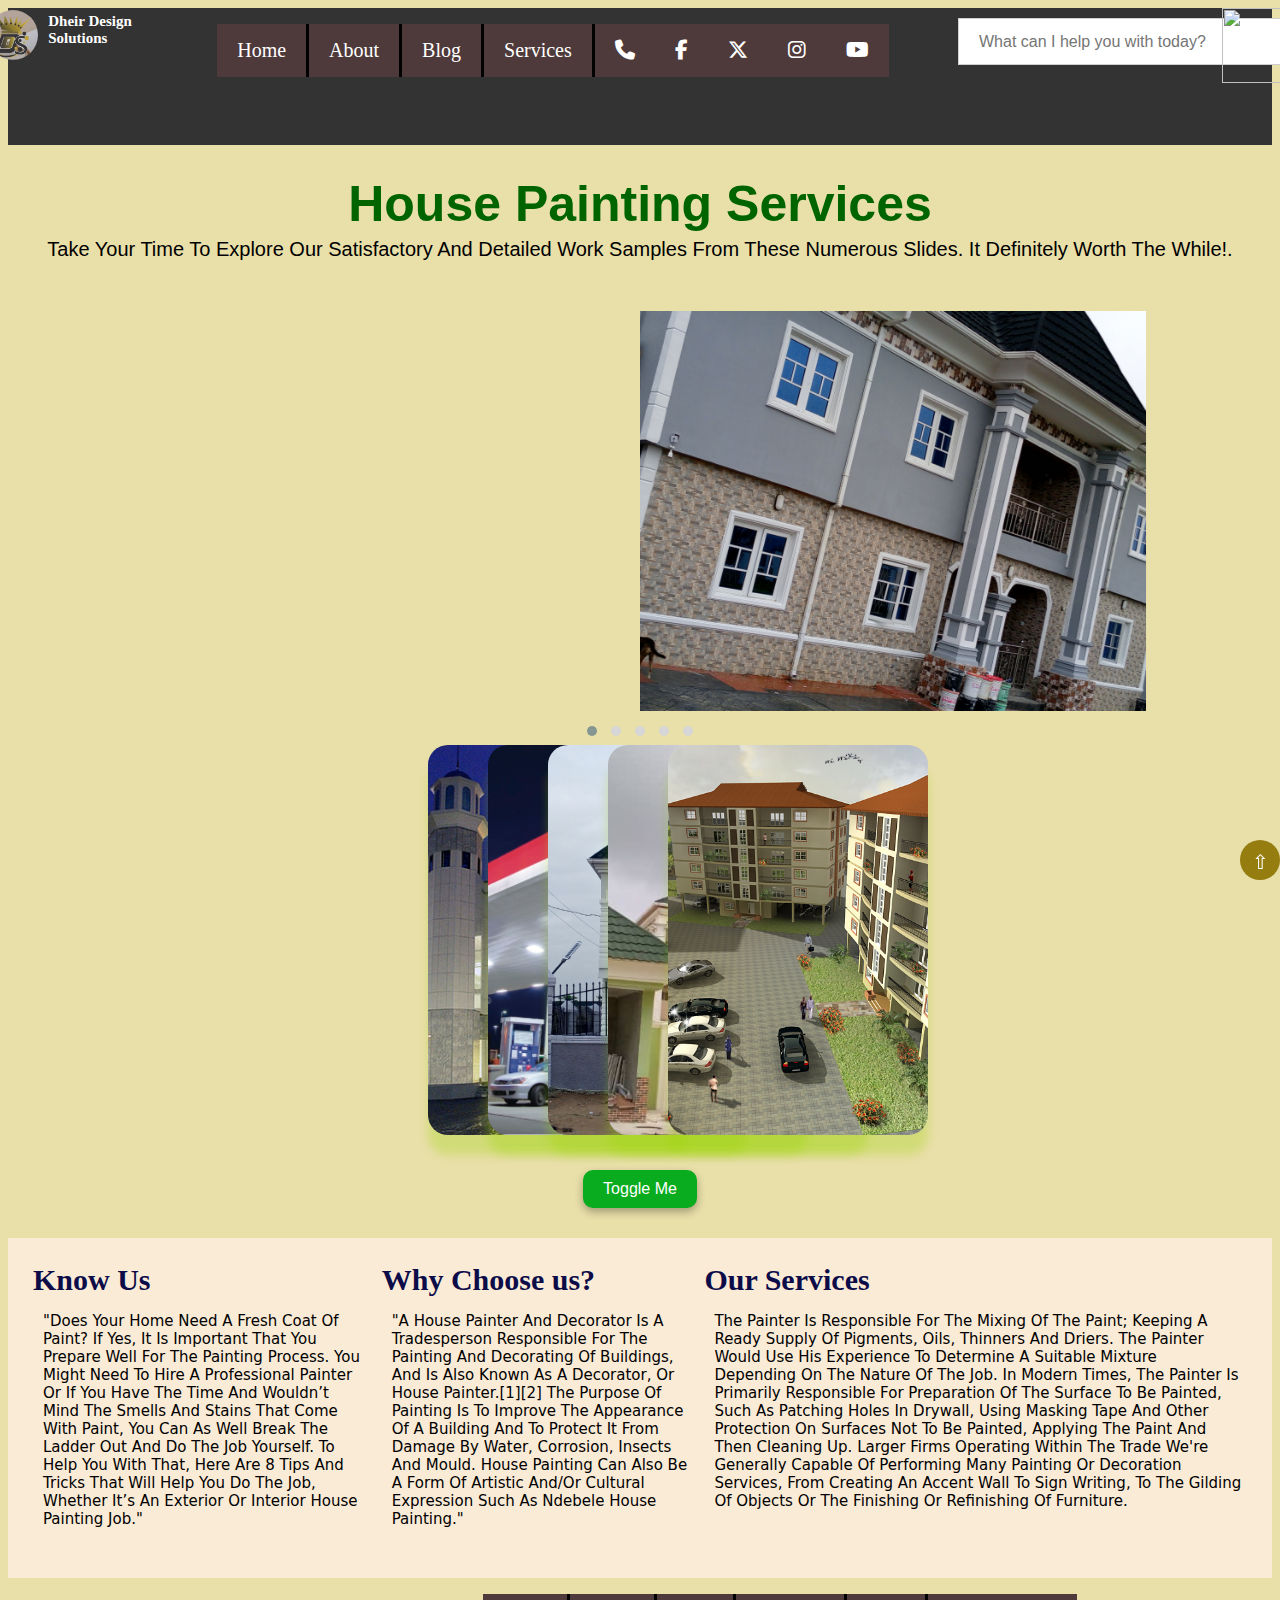
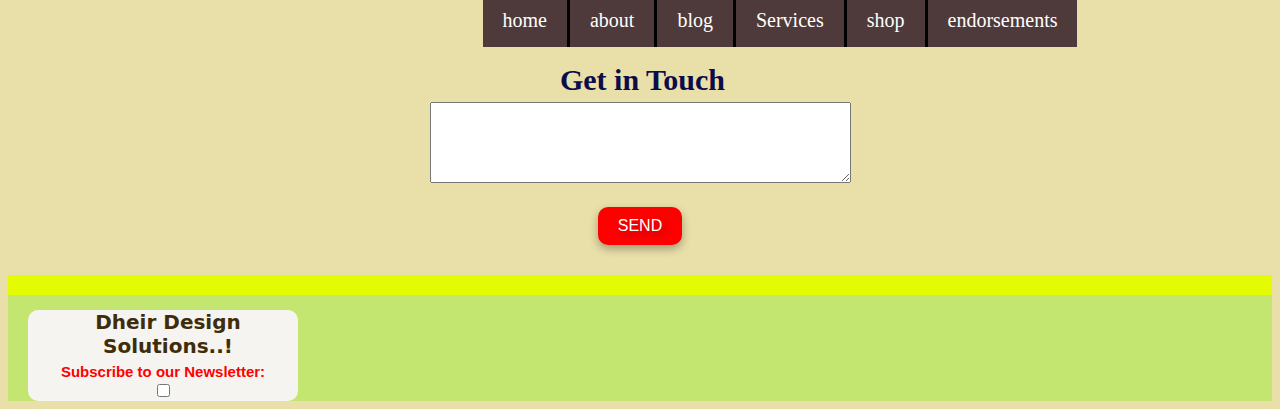
==== index.html @ fe312b2c "updated my webpage" ====
<!DOCTYPE html>
<html lang="en">
<head>
    <meta charset="UTF-8">
    <meta name="viewport" content="width=device-width, initial-scale=1.0">
    <title>Painting Service</title>
    <link rel="stylesheet" href="mywebpage.css">
    <link rel="stylesheet" href="font awesome/css/all.css">
    <link rel="stylesheet" href="owlcarousel/assets/owl.carousel.min.css">
    <link rel="stylesheet" href="owlcarousel/assets/owl.theme.default.min.css">
</head>
<body>

    <header class="top nav">
        <nav>
            <ul>
                <li><a href="#caro">Home</a></li>
                <li><a href="#about">About</a></li>
                <li><a href="#blog">Blog</a></li>
                <li><a href="#service">Services</a></li>
                <li><a href="#"><i class="fa-solid fa-phone"></i>
                        </a>
                <a href="#" class="social-icon">
                    <i class="fab fa-facebook-f"></i>
                </a>
                <a href="#" class="social-icon">
                    <i class="fa-brands fa-x-twitter"></i>
                </a>
                <a href="#" class="social-icon">
                    <i class="fa-brands fa-instagram"></i>
                </a>
                <a href="#" class="social-icon">
                    <i class="fa-brands fa-youtube"></i>
                </a>
            </ul>
            <form class="search-container">
                <input type="text" id="search-bar" placeholder="What can I help you with today?">
                <a href="#"><img class="search-icon" src="http://www.endlessicons.com/wp-content/uploads/2012/12/search-icon.png" alt=""></a>
            <!-- <button class="btn">what are you looking for?</button> -->
       </nav>
      
      
        <!-- navigation area -->
         <nav id="navbar">
            
            <div class="logo-name" >
                <a href="#logo"><img class="mylogo" src="images/dhlogo.jpg" alt="dhlogo"></a>
                <h6 class="name">Dheir <b> Design <br> Solutions </b></h6>
            </div>
            
            

         </nav>

         <!-- supposed top bar -->

         <!-- <div style="background-color: rgb(227, 252, 4); width: 100%; height: 30px; position: fixed; z-index: 4; margin-left: -10px; margin-top: -110px;"></div> -->
    </header>

    <!-- main content -->
    <main>

        <section class="slidesword">
            <h3>House Painting Services</h3>
            <p> Take your time to Explore our satisfactory and detailed work samples from these numerous slides. it definitely worth the while!.</p>
        </section>
        

        <!-- sample slides -->
        <div class="carousel owl-carousel owl-theme" id="caro">
            <div class="img1"></div>
                <!-- <figure></figure> -->

            <div class="img2"></div>
                <!-- <figure></figure> -->

            <div class="img3"></div>
                <!-- <figure></figure> -->

            <div class="img4"></div>
                <!-- <figure></figure> -->

            <div class="img5"></div>
                <!-- <figure></figure> -->

            <div class="img6"></div>
                <!-- <figure></figure> -->

            <div class="img7"></div>
                <!-- <figure></figure> -->

            <div class="img8"></div>
                <!-- <figure></figure> -->

            <div class="img9"></div>
                <!-- <figure></figure> -->

            <div class="img10"></div>
                <!-- <figure></figure>     -->
        </div>

            <!-- project toggle -->
        <section id="blog">
            <div class="cards-container">
                <div class="card" id="card1">
                  <img src="images/Al-masjid..jpg" alt="Image 1">
                </div>
                <div class="card" id="card2">
                  <img src="images/gasstation_2.jpg" alt="Image 2">
                </div>
                <div class="card" id="card3">
                  <img src="images/adeboday.jpg" alt="Image 3">
                </div>
                <div class="card" id="card4">
                  <img src="images/alogbains.jpg" alt="Image 4">
                </div>
                <div class="card" id="card5">
                  <img src="images/berkley flats4.png" alt="Image 5">
                </div>
              </div>
              
              <button class="toggle" onclick="toggleCards()">Toggle Me</button>
              
            
        </section>

         <!-- introduction -->
        <div class="intro-serve">
            <section>
                    <h5 id="about">Know Us</h5>
                <p class="wcup">"Does your home need a fresh coat of paint? If yes, it is important that you prepare well for the painting process. You might need to hire a professional painter or if you have the time and wouldn’t mind the smells and stains that come with paint, you can as well break the ladder out and do the job yourself. To help you with that, here are 8 tips and tricks that will help you do the job, whether it’s an exterior or interior house painting job."</p>
                </section>

            <!-- about section -->
            <section>
                    <h5>Why Choose us?</h5>
                <p class="wcup">"A house painter and decorator is a tradesperson responsible for the painting and decorating of buildings, and is also known as a decorator, or house painter.[1][2] The purpose of painting is to improve the appearance of a building and to protect it from damage by water, corrosion, insects and mould. House painting can also be a form of artistic and/or cultural expression such as Ndebele house painting."</p>
            </section>

                <!-- services section -->
            <section>
                    <h5 id="service">Our Services</h5>
                <p class="wcup">The painter is responsible for the mixing of the paint; keeping a ready supply of pigments, oils, thinners and driers. The painter would use his experience to determine a suitable mixture depending on the nature of the job. In modern times, the painter is primarily responsible for preparation of the surface to be painted, such as patching holes in drywall, using masking tape and other protection on surfaces not to be painted, applying the paint and then cleaning up.

                    Larger firms operating within the trade we're generally capable of performing many painting or decoration services, from creating an accent wall to sign writing, to the gilding of objects or the finishing or refinishing of furniture.</p>
            </section>
        </div>

        <nav class="bottom nav">
            <ul>
              <li><a href="#caro">home</a></li>
              <li><a href="#about">about</a></li>
              <li><a href="#blog">blog</a></li>
              <li><a href="#service">Services</a></li>
              <li><a href="#">shop</a></li>
              <li><a href="#">endorsements</a></li>
            </ul>
          </nav>

           <!-- contact section -->
           <section id="logo" class="get">
                <h5>Get in Touch</h5>
                <!-- <form action="text"></form> -->
                <textarea name="text" id="text" rows="5" cols="50"></textarea>
           </section>
           <button class="newsbtn" >SEND</button>

    </main>

    <!-- lower tab area -->
     <footer class="footer">
        <div class="footer1"></div>

        <div class="dds">
            <h6>Dheir Design Solutions..!</h6>

            <!-- newsletter area -->
            <label for="text" id="news">Subscribe to our Newsletter:</label><br>
            <input type="checkbox" id="check" name="news" placeholder="sub">
        </div>
        

        
        <div class="footer2"></div>
     </footer>

     <a href="#" id="arrow-back-to-top">&#8679;</a>

     <script src="owlcarousel/jquery-3.7.1.min.js"></script>
     <script src="owlcarousel/owl.carousel.min.js"></script>
     <script>
         $(document).ready(function () {
             $('.owl-carousel').owlCarousel({
                 loop: true,
                 autoplay: true,
                 autoplayTimeout: 3000,
                 autoplayHoverPause: true,
                 items: 2,
                 // dots: true,
             });
         });
     </script>
     <script src="mypage.js"></script>
    
</body>
</html>
---- mywebpage.css ----
body {
    /* background-image: url(/images/handholdingtools.jpeg); */
    /* background-repeat: no-repeat; */
    background-color: rgb(233, 223, 169);
    /* padding: 10px; */
    background-size: cover;
    text-align: center;
    
}

/* table layout */

nav ul {
  display: table;
  width: 100%;
  margin-left: 100px;
  margin-right: 0px;
  text-align: center;
  
}

.top nav {
  display: flex;
  justify-content: space-evenly;
  /* position: fixed; */
  table-layout: sticky;
  width: 100%;
  text-align: center;
  background: #333;
  margin-bottom: -10px;
  /* z-index: 2; */
}


nav li {
  list-style: none;
  display: inline-flex;
  background: #4e3a3a;
}

nav li + li {
  border-left: 3px solid #000;
}

nav a {
  text-decoration: none;
  color: #fff;
  display: block;
  padding: 0.75em 1em;
  font-size: 1.25em;
}

nav a:hover, nav a:focus {
  text-decoration: underline;
  color: rgb(245, 233, 175);
}

/* logo */
.mylogo {
    display: flex;
    width: 50px;
    height: 50px;
    border-radius: 50%;
}

/* company name */
.name {
    font-size: 15px;
    font-family: cursive;
    margin-left: -10px;
    margin-top: 18px;
    color: white;
}

.logo-name {
    display: flex;
    text-align: left;
    justify-content: left;
    text-align: left;
    margin-left: -1180px;
    margin-top: -140px;
    
}


.search-container{
  width: 490px;
  display: block;
  margin: 0 auto;
}

input#search-bar{
  margin-top: 10px;
  width: 100%;
  height: 45px;
  padding: 0 20px;
  font-size: 1rem;
  border: 1px solid #D0CFCE;
  outline: none;
  &:focus{
    border: 1px solid #008ABF;
    transition: 0.35s ease;
    color: #008ABF;
    &::-webkit-input-placeholder{
      transition: opacity 0.45s ease; 
  	  opacity: 0;
     }
    &::-moz-placeholder {
      transition: opacity 0.45s ease; 
  	  opacity: 0;
     }
    &:-ms-placeholder {
     transition: opacity 0.45s ease; 
  	 opacity: 0;
     }    
   }
 }

.search-icon{
  position: relative;
  float: right;
  width: 75px;
  height: 75px;
  top: -62px;
  right: -45px;
  margin-top: -10px;
  margin-bottom: 0px;
}





/* .btn {
    margin: 20px 10px;
    border-radius: 50px;
    width: 400px;
    height: 30px;
    cursor:help;
    border-color: darkgoldenrod;
    color: rgb(80, 64, 71);
    font-size: 10px;
    transition: all 0.3 ease-in-out;
    
} */


/* slide comment */
.slidesword {
    margin: 50px 20px;
}

/* house paintig servive */
h3 {
    font-size: 50px;
    color: darkgreen;
    margin-bottom: 0px;
    font-family: 'Segoe UI', Tahoma, Geneva, Verdana, sans-serif;
}

/* the p tag */
p {
    font-size: 20px;
    text-transform: capitalize;
    font-family: Verdana, Geneva, Tahoma, sans-serif;
    margin-top: 5px;
}

/* sample slide */
.slides {
    background-size: 100%;
    margin: 50px auto;
}

.img1 {
    background-image: url(/images/gatehse.jpg);
    background-repeat: no-repeat;
    background-size: cover;
    background-position: center;
    width: 80%;
    height: 400px;
    z-index: -1;
}

.img2 {
    background-image: url(/images/edign.jpg);
    background-repeat: no-repeat;
    background-size: cover;
    background-position: center;
    width: 80%;
    height: 400px;
    z-index: -1;
}

.img3 {
    background-image: url(/images/adebnit.jpg);
    background-repeat: no-repeat;
    background-size: cover;
    background-position: center;
    width: 80%;
    height: 400px;
    z-index: -1;
}

.img4 {
    background-image: url(/images/adeboside.jpg);
    background-repeat: no-repeat;
    background-size: cover;
    background-position: center;
    width: 80%;
    height: 400px;
    z-index: -1;
}

.img5 {
    background-image: url(/images/afotech.jpg);
    background-repeat: no-repeat;
    background-size: cover;
    background-position: center;
    width: 80%;
    height: 400px;
    z-index: -1;
}

.img6 {
    background-image: url(/images/alogbafrnt.jpg);
    background-repeat: no-repeat;
    background-size: cover;
    background-position: center;
    width: 80%;
    height: 400px;
    z-index: -1;
}

.img7 {
    background-image: url(/images/bgbout.jpg);
    background-repeat: no-repeat;
    background-size: cover;
    background-position: center;
    width: 80%;
    height: 400px;
    z-index: -1;
}

.img8 {
    background-image: url(/images/chris.jpg);
    background-repeat: no-repeat;
    background-size: cover;
    background-position: center;
    width: 80%;
    height: 400px;
    z-index: -1;
}

.img9 {
    background-image: url(/images/ipaja.jpg);
    background-repeat: no-repeat;
    background-size: cover;
    background-position: center;
    width: 80%;
    height: 400px;
    z-index: -1;
}

.img10 {
    background-image: url(/images/ffruit.jpg);
    background-repeat: no-repeat;
    background-size: cover;
    background-position: center;
    width: 80%;
    height: 400px;
    z-index: -1;
}

/* the big projects */
h2 {
    font-size: 50px;
    color: darkgoldenrod;
}


/* project toggle */
  
  .cards-container {
    position: relative;
    width: 400px;
    height: 200px;
    align-items: center;
    margin: auto;
    margin-bottom: -30px;
  }
  
  .card {
    position: absolute;
    width: 500px;
    height: 180px;
    overflow: hidden;
    border-radius: 20px;
    box-shadow: 0 20px 10px rgba(157, 212, 5, 0.3);
    cursor:all-scroll;
    transition: transform 0.4s ease, box-shadow 0.4s ease;
  }
  
  .card:hover {
    transform: scale(1.05) rotate(5deg);
    box-shadow: 0 8px 20px rgba(0, 0, 0, 0.4);
    z-index: 10;
  }
  
  .card img {
    transition: transform 0.4s ease;
    width: 100%;
    height: 100%;
    object-fit: cover;
  }
  
  .card:hover img {
    transform: scale(1.1);
  }
  
  .toggle {
    margin-top: 5px;
    margin-bottom: 30px;
    padding: 10px 20px;
    font-size: 1em;
    cursor: pointer;
    background-color: #08ac1e;
    color: white;
    border: none;
    border-radius: 10px;
    transition: background-color 0.3s;
    text-shadow: red;
    box-shadow: 0 4px 8px rgba(0, 0, 0, 0.3);
    transition: all 1 ease-in-out;
  }
  
  button:hover {
    background-color: #c98609;
  }
  
  /* Lightbox styling */
  /* #lightbox {
    display: none;
    position: fixed;
    top: 0;
    left: 0;
    width: 100%;
    height: 100%;
    background-color: rgba(148, 7, 7, 0.8);
    align-items: center;
    justify-content: center;
    z-index: 1000;
  } */
  
  /* .lightbox-content {
    max-width: 90%;
    max-height: 90%;
    border-radius: 10px;
    box-shadow: 0 8px 16px rgba(0, 0, 0, 0.5);
  }
  
  /* Overlappende startpositie */
  #card1 {
    left: 0px;
  }
  #card2 {
    left: 40px;
  }
  #card3 {
    left: 80px;
  }
  #card4 {
    left: 120px;
  }
  #card5 {
    left: 160px;
  }
  
  @media screen and (min-width: 402px) {
    .cards-container {
      width: 425px;
      height: 450px;
    }
  
    .card {
      width: 260px;
      height: 390px;
    }
  
    /* Overlappende startpositie */
    #card1 {
      left: 0px;
    }
    #card2 {
      left: 60px;
    }
    #card3 {
      left: 120px;
    }
    #card4 {
      left: 180px;
    }
    #card5 {
      left: 240px;
    }
  }

  /* For responsiveness */
@media screen and (max-width: 768px) {
  #navbar nav ul {
      display: none;
  }

  .lines {
      display: block;
      cursor: pointer;
  }

  .lines span {
      display: block;
      width: 25px;
      height: 3px;
      background-color: white;
      margin: 5px 0;
  }}
  
/* introduction */
.intro-serve {
    display: flex;
    justify-content: space-between;
    text-align: left;
    background-color: antiquewhite;
    padding: 20px;
    width: auto;
    height: 300px;
}

h5 {
    font-size: 30px;
    border: 10px;
    border-radius: 50px;
    color: rgb(12, 12, 73);
    margin-bottom: 5px;
    margin-top: 5px;
    margin-left: 5px;
}

/* .wcu container {
  display: flex;
  background-color: rgb(120, 138, 153);
} */

.wcup {
  padding: 10px;
  font-size:15px;
  margin-left: 5px;
  font-family: system-ui, -apple-system, BlinkMacSystemFont, 'Segoe UI', Roboto, Oxygen, Ubuntu, Cantarell, 'Open Sans', 'Helvetica Neue', sans-serif;
  margin-top: 0px;
  
}

.bottom nav {
  margin: auto;
}

.get {
  margin-bottom: 15px;
}

.newsbtn {
  background-color: red;
  margin-top: 5px;
  margin-bottom: 30px;
  padding: 10px 20px;
  font-size: 1em;
  cursor: pointer;
  color: white;
  border: none;
  border-radius: 10px;
  transition: background-color 0.3s;
  text-shadow: 4px 4px 8px rgba(0, 0, 0, 0.3);
  box-shadow: 0 4px 8px rgba(0, 0, 0, 0.3);
}

.footer {
    background-color:  rgb(195, 230, 112);
    
}

.footer1 {
  background-color:rgb(227, 252, 4);
  height: 20px;
  margin-bottom: -45px;
}

/* .footer2 {
  background-color: darkgoldenrod;
  height: 20px;
} */

.dds {
  display: block;
  justify-items: left;
  background-color: #f5f4f0;
  width: 250px;
  margin-left: 20px;
  padding: 0px 10px;
  margin-top: 60px;
  border-radius: 10px;
}

h6 {
  margin-left: 10px;
  margin-bottom: 5px;
  font-size: 20px;
  justify-content: left;
  font-family: system-ui, -apple-system, BlinkMacSystemFont, 'Segoe UI', Roboto, Oxygen, Ubuntu, Cantarell, 'Open Sans', 'Helvetica Neue', sans-serif;
  color: #3f2c08;
}

#news {
  margin-left: 30px;
  font-family: 'Gill Sans', 'Gill Sans MT', Calibri, 'Trebuchet MS', sans-serif;
  font-size: 15px;
  color: red;
  font-weight: bold;
  margin: 5px 20px;
}


#arrow-back-to-top {
    position: fixed;
    bottom: 20px;
    width: 20px;
    height: 20px;
    right: 0px;
    background-color: hsla(49, 95%, 29%, 0.933);
    color: white;
    padding: 10px;
    border-radius: 50%;
    text-align: center;
    /* display: none; */
    text-decoration: none;
    font-size: 20px;
    z-index: 1000;
    animation: arrow 2  2 5 infinite ease-in-out;
}

#arrow-back-to-top:hover {
    background-color: #c5df69;
    
}

@keyframes arrow {
  0% {transform: rotate(0deg);}
  80% {transform: rotate(0deg);}
  85% {transform: rotate(5deg);}
  95% {transform: rotate(-5deg);}
  100% {transform: rotate(0deg);}
}
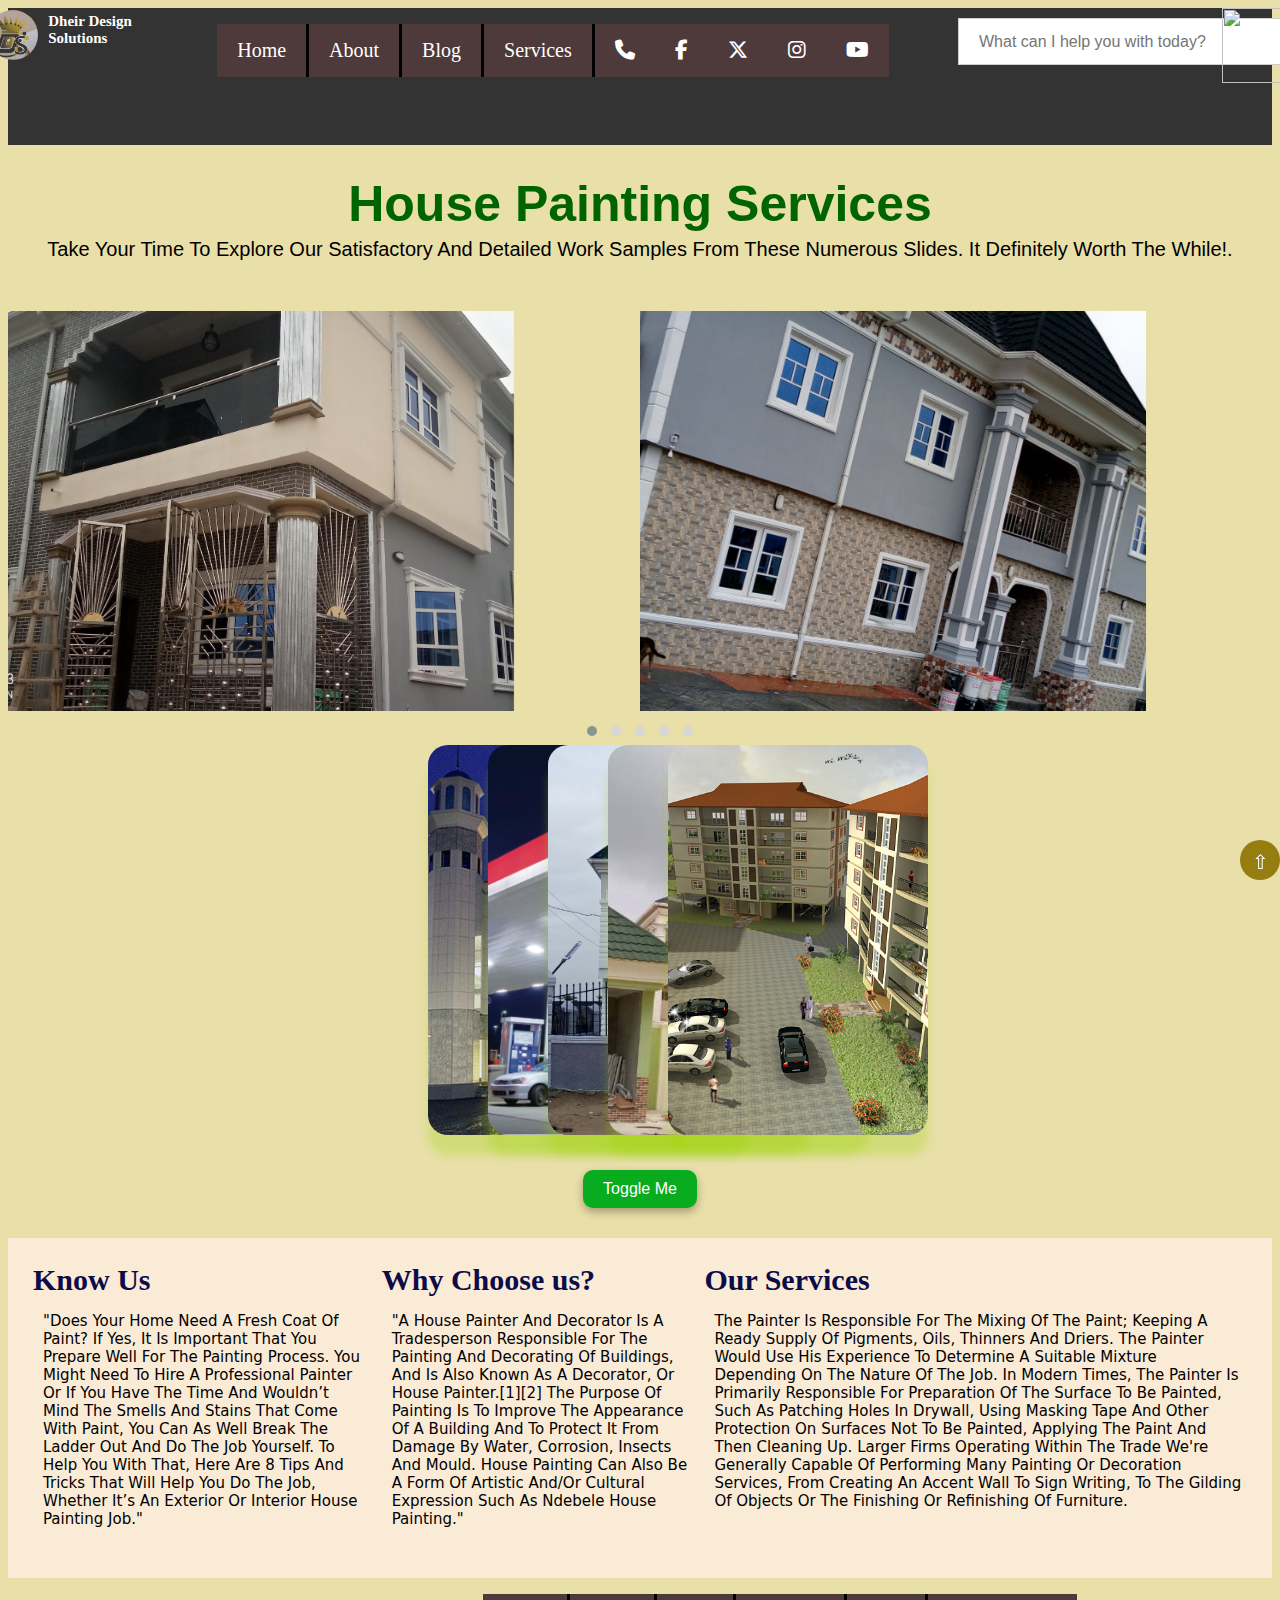
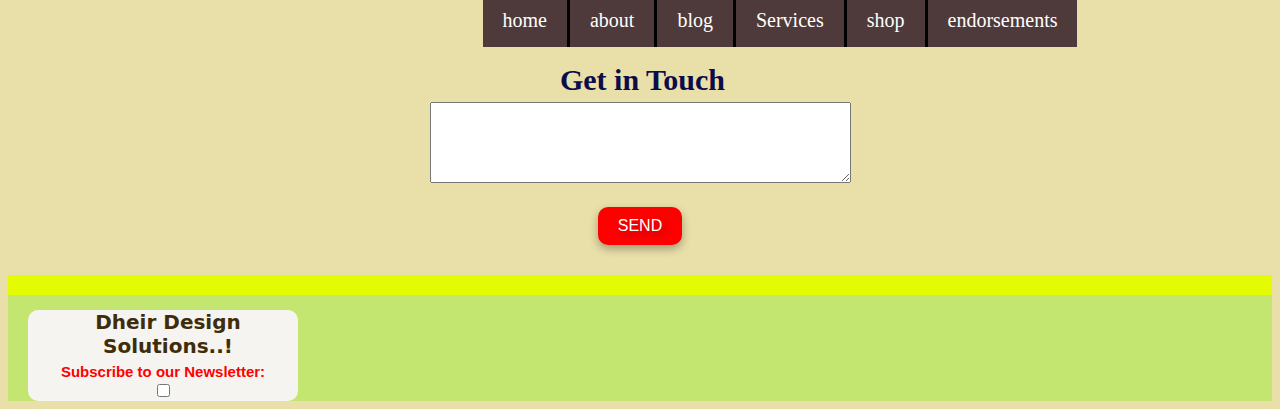
==== commit 9cd2cf8b: "Update index.html" ====
--- a/index.html
+++ b/index.html
@@ -203,4 +203,4 @@
      <script src="mypage.js"></script>
     
 </body>
-</html>+</html>
--- a/mywebpage.css
+++ b/mywebpage.css
@@ -173,7 +173,7 @@
 }
 
 .img1 {
-    background-image: url(/images/gatehse.jpg);
+    background-image: url(images/ipaja.jpg);
     background-repeat: no-repeat;
     background-size: cover;
     background-position: center;
@@ -183,7 +183,7 @@
 }
 
 .img2 {
-    background-image: url(/images/edign.jpg);
+    background-image: url(images/edign.jpg);
     background-repeat: no-repeat;
     background-size: cover;
     background-position: center;
@@ -193,7 +193,7 @@
 }
 
 .img3 {
-    background-image: url(/images/adebnit.jpg);
+    background-image: url(images/adebnit.jpg);
     background-repeat: no-repeat;
     background-size: cover;
     background-position: center;
@@ -203,7 +203,7 @@
 }
 
 .img4 {
-    background-image: url(/images/adeboside.jpg);
+    background-image: url(images/adeboside.jpg);
     background-repeat: no-repeat;
     background-size: cover;
     background-position: center;
@@ -213,7 +213,7 @@
 }
 
 .img5 {
-    background-image: url(/images/afotech.jpg);
+    background-image: url(images/shafe.jpg);
     background-repeat: no-repeat;
     background-size: cover;
     background-position: center;
@@ -223,7 +223,7 @@
 }
 
 .img6 {
-    background-image: url(/images/alogbafrnt.jpg);
+    background-image: url(images/alogbafrnt.jpg);
     background-repeat: no-repeat;
     background-size: cover;
     background-position: center;
@@ -233,7 +233,7 @@
 }
 
 .img7 {
-    background-image: url(/images/bgbout.jpg);
+    background-image: url(images/bgbout.jpg);
     background-repeat: no-repeat;
     background-size: cover;
     background-position: center;
@@ -243,7 +243,7 @@
 }
 
 .img8 {
-    background-image: url(/images/chris.jpg);
+    background-image: url(images/chris.jpg);
     background-repeat: no-repeat;
     background-size: cover;
     background-position: center;
@@ -253,7 +253,7 @@
 }
 
 .img9 {
-    background-image: url(/images/ipaja.jpg);
+    background-image: url(images/ipaja.jpg);
     background-repeat: no-repeat;
     background-size: cover;
     background-position: center;
@@ -263,7 +263,7 @@
 }
 
 .img10 {
-    background-image: url(/images/ffruit.jpg);
+    background-image: url(images/ffruit.jpg);
     background-repeat: no-repeat;
     background-size: cover;
     background-position: center;
@@ -557,4 +557,4 @@
   85% {transform: rotate(5deg);}
   95% {transform: rotate(-5deg);}
   100% {transform: rotate(0deg);}
-}+}
